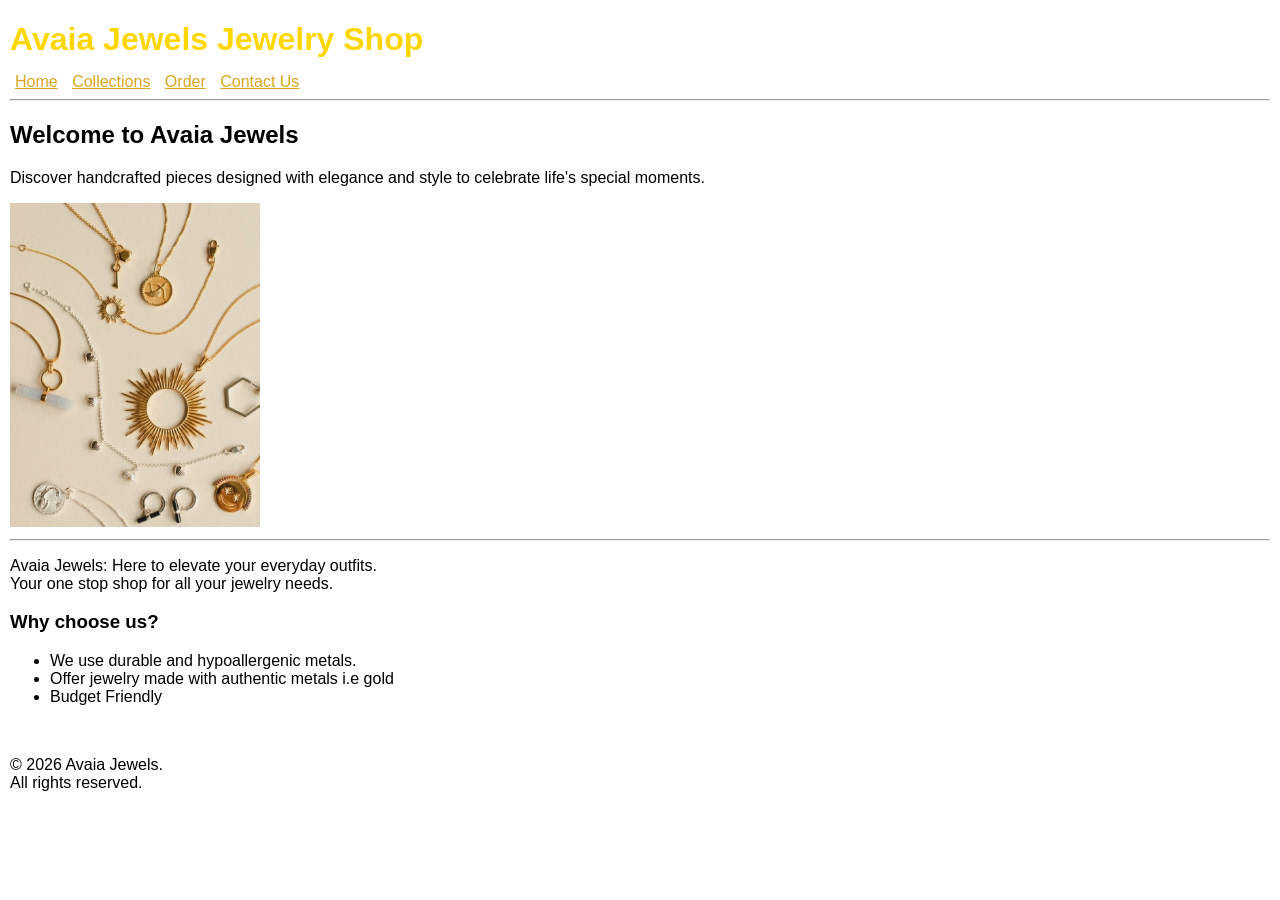
==== Index.html @ 919a34de "site" ====
<!DOCTYPE html>
<html>
<head>

    <title>Avaia Jewels-Home</title>

    <style>
        body {
            font-family: Arial;
            text-align: centre;
            margin: 10px;
        }

        h1{
            color:gold;
            margin-bottom: 15px;
        }

        nav a{
            margin: 5px;
            color: goldenrod;
            font-weight:normal;
        }

    </style>
</head>

<body>

     <h1>Avaia Jewels Jewelry Shop</h1>

    <nav>
        <a href="index.html">Home</a>
        <a href="collections.html">Collections</a>
        <a href="Order.html">Order</a>
        <a href="contact.html">Contact Us</a>
    </nav>

    <hr>

    <h2>Welcome to Avaia Jewels</h2>

    <p>
        Discover handcrafted pieces designed with elegance and style to celebrate life's special moments.
    </p>

    <img src="./images/jewelry.jpg" alt="Assorted jewelry" width="250" length="250"> 

    <hr>

    <p>Avaia Jewels: Here to elevate your everyday outfits.<br>
        Your one stop shop for all your jewelry needs.
    </p>

    <h3>Why choose us? </h3>
    <ul>
        <li>We use durable and hypoallergenic metals.</li>
        <li>Offer jewelry made with authentic metals i.e gold</li>
        <li>Budget Friendly</li>
    </ul>

    <br>

    <footer> 
        <p>&copy; 2026 Avaia Jewels.<br>All rights reserved.</p>
    </footer>


</body>
</html>
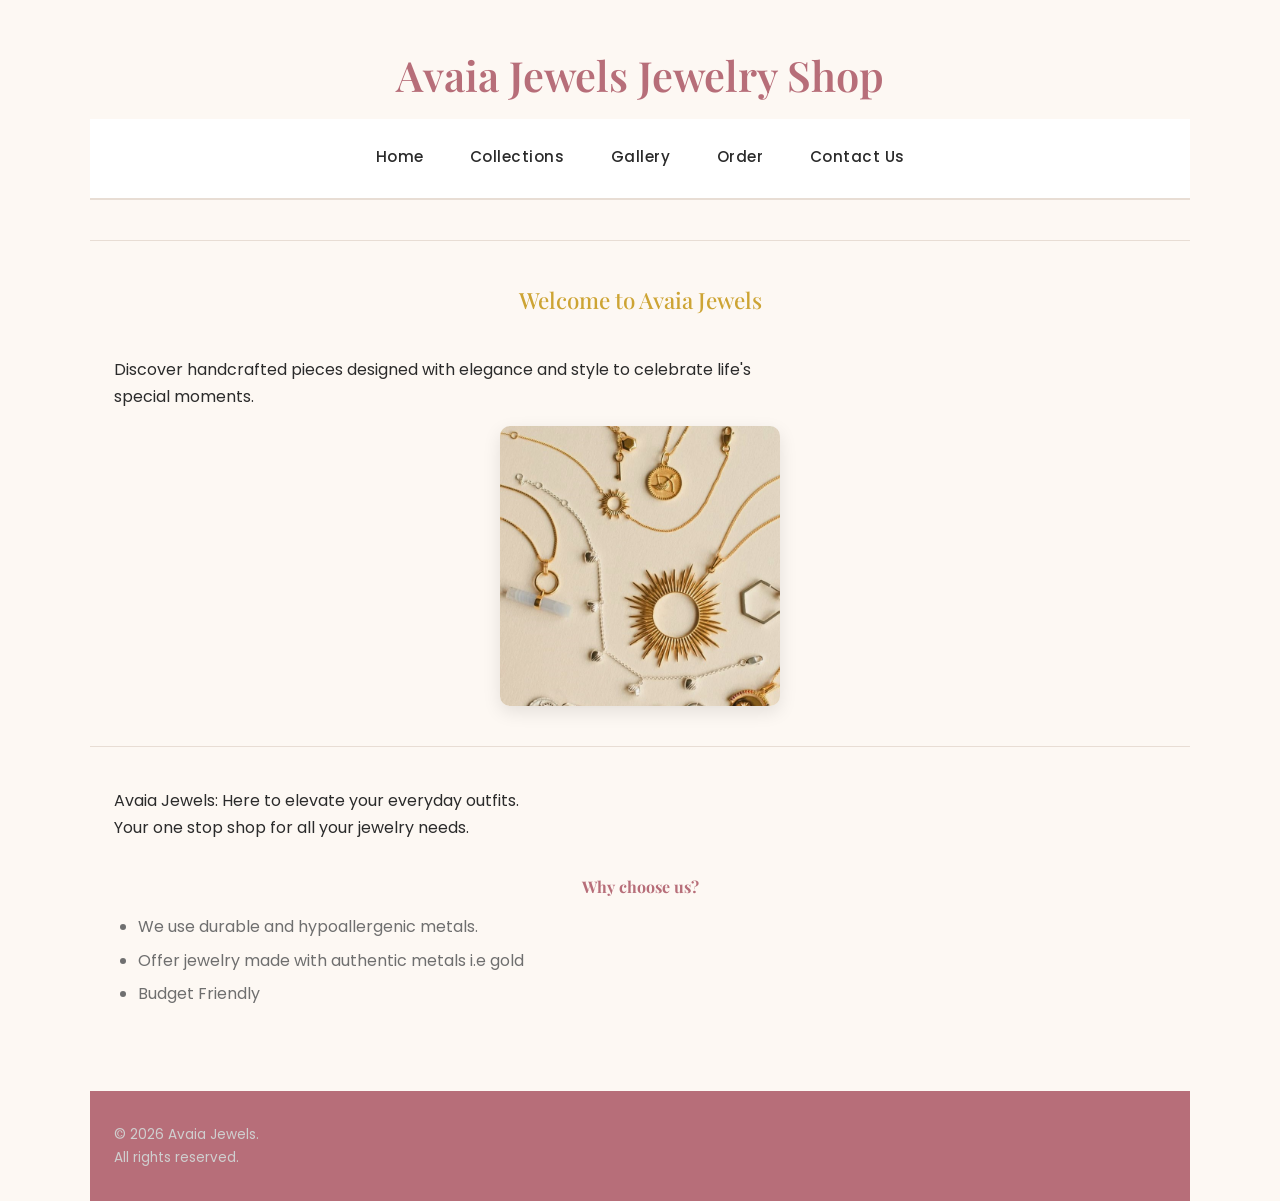
==== commit bbc46ea2: "update" ====
--- a/Index.html
+++ b/Index.html
@@ -3,41 +3,28 @@
 <head>
 
     <title>Avaia Jewels-Home</title>
+    <link rel="stylesheet" href="styles.css" />
 
-    <style>
-        body {
-            font-family: Arial;
-            text-align: centre;
-            margin: 10px;
-        }
-
-        h1{
-            color:gold;
-            margin-bottom: 15px;
-        }
-
-        nav a{
-            margin: 5px;
-            color: goldenrod;
-            font-weight:normal;
-        }
-
-    </style>
 </head>
 
 <body>
 
      <h1>Avaia Jewels Jewelry Shop</h1>
 
+
+     <!--Navigation Bar-->
     <nav>
         <a href="index.html">Home</a>
         <a href="collections.html">Collections</a>
+        <a href="Gallery.html">Gallery</a>
         <a href="Order.html">Order</a>
         <a href="contact.html">Contact Us</a>
     </nav>
 
     <hr>
 
+
+    <!--Welcome Section-->
     <h2>Welcome to Avaia Jewels</h2>
 
     <p>
--- a/styles.css
+++ b/styles.css
@@ -0,0 +1,344 @@
+/* EXTERNAL STYLESHEET */
+
+@import url('https://fonts.googleapis.com/css2?family=Playfair+Display:wght@500;600;700&family=Poppins:wght@300;400;500;600&display=swap');
+
+
+:root {
+  --rose-gold: #b76e79;
+  --rose-gold-dark: #9c5a64;
+  --gold: #cda434;
+  --cream: #fdf8f3;
+  --charcoal: #2b2b2b;
+  --soft-grey: #6f6f6f;
+  --border: #e8ddd4;
+  --white: #ffffff;
+}
+
+/*Reset*/
+* {
+  margin: 0;
+  padding: 0;
+  box-sizing: border-box; 
+}
+
+body {
+  font-family: 'Poppins', sans-serif;
+  background: var(--cream);
+  color: var(--charcoal);
+  line-height: 1.7;
+}
+
+img {
+  max-width: 100%;
+  display: block;
+  border-radius: 10px;
+}
+
+hr {
+  border: none;
+  border-top: 1px solid var(--border);
+  margin: 2.5rem 0;
+}
+
+/*Page Headings */
+body > h1 {
+  font-family: 'Playfair Display', serif;
+  font-weight: 600;
+  font-size: 2.6rem;
+  text-align: center;
+  color: var(--rose-gold);
+  padding: 2.5rem 1.5rem 0.5rem;
+}
+
+body > h2 {
+  text-align: center;
+  font-family: 'Playfair Display', serif;
+  font-weight: 500;
+  font-size: 1.4rem;
+  color: var(--gold);
+  padding-bottom: 1.5rem;
+}
+
+/* CSS FlexBox Implementation */
+
+nav {
+  display: flex;
+  justify-content: center;
+  align-items: center;
+  gap: 2.5rem;
+  background: var(--white);
+  padding: 1.2rem 2rem;
+  border-bottom: 2px solid var(--border);
+  position: sticky;
+  top: 0;
+  z-index: 100;
+  flex-wrap: wrap;
+}
+
+nav a {
+  text-decoration: none;
+  color: var(--charcoal);
+  font-weight: 500;
+  font-size: 0.95rem;
+  letter-spacing: 0.5px;
+  padding: 0.4rem 0.2rem;
+  border-bottom: 2px solid transparent;
+  transition: color 0.3s ease, border-color 0.3s ease;
+}
+
+nav a:hover {
+  color: var(--rose-gold-dark);
+  border-bottom-color: var(--rose-gold);
+}
+
+
+body {
+  max-width: 1100px;
+  margin: 0 auto;
+}
+
+h2, h3, h4, h5 {
+  font-family: 'Playfair Display', serif;
+  color: var(--rose-gold);
+  text-align: center;
+  font-size: medium;
+  margin: 2rem 1.5rem 0.8rem;
+}
+
+p {
+  margin: 0 1.5rem 1rem;
+  color: var(--charcoal);
+  max-width: 650px;
+}
+
+ul, ol {
+  margin: 0 1.5rem 1.5rem 3rem;
+  color: var(--soft-grey);
+}
+
+li { margin-bottom: 0.4rem; }
+
+/*Collections Page*/
+body > img {
+  margin: 0 auto 1rem;
+  width: 280px;
+  height: 280px;
+  object-fit: cover;
+  box-shadow: 0 6px 18px rgba(0, 0, 0, 0.1);
+}
+
+
+table {
+  width: 90%;
+  max-width: 500px;
+  margin: 1rem auto 2rem;
+  border-collapse: collapse;
+  background: var(--white);
+  box-shadow: 0 4px 14px rgba(0, 0, 0, 0.06);
+  border-radius: 8px;
+  overflow: hidden;
+}
+
+th, td {
+  padding: 0.9rem 1.2rem;
+  text-align: left;
+  border-bottom: 1px solid var(--border);
+}
+
+th {
+  background: var(--rose-gold);
+  color: var(--white);
+  font-weight: 500;
+  letter-spacing: 0.5px;
+}
+
+tr:last-child td { border-bottom: none; }
+tr:hover td { background: #fbf3ef; }
+
+
+form {
+  background: var(--white);
+  max-width: 480px;
+  margin: 1.5rem auto 3rem;
+  padding: 2.2rem 2rem;
+  border-radius: 12px;
+  box-shadow: 0 8px 24px rgba(0, 0, 0, 0.08);
+  display: flex;
+  flex-direction: column;
+  gap: 1.2rem;
+}
+
+form label {
+  font-weight: 500;
+  font-size: 0.88rem;
+  color: var(--charcoal);
+  margin-bottom: 0.3rem;
+  display: block;
+}
+
+form input[type="text"],
+form input[type="email"],
+form input[type="tel"],
+form textarea {
+  width: 100%;
+  padding: 0.7rem 0.9rem;
+  border: 1px solid var(--border);
+  border-radius: 6px;
+  font-family: 'Poppins', sans-serif;
+  font-size: 0.92rem;
+  color: var(--charcoal);
+  background: var(--cream);
+  outline: none;
+  transition: border-color 0.3s ease, box-shadow 0.3s ease;
+}
+
+form input:focus,
+form textarea:focus {
+  border-color: var(--rose-gold);
+  box-shadow: 0 0 0 3px rgba(183, 110, 121, 0.15);
+}
+
+form textarea { resize: vertical; }
+
+/* Checkbox group on Order page */
+.checkbox-group {
+  display: flex;
+  align-items: center;
+  gap: 10px;
+  margin-bottom: 15px;
+}
+
+.checkbox-group input[type="checkbox"] {
+  width: 18px;
+  height: 18px;
+}
+
+
+/* Submit / Reset buttons */
+form input[type="submit"],
+form input[type="reset"] {
+  font-family: 'Poppins', sans-serif;
+  font-weight: 500;
+  font-size: 0.9rem;
+  letter-spacing: 0.5px;
+  padding: 0.75rem 1.5rem;
+  border-radius: 6px;
+  cursor: pointer;
+  border: none;
+  transition: all 0.3s ease;
+}
+
+form input[type="submit"] {
+  background: var(--rose-gold);
+  color: var(--white);
+}
+
+form input[type="submit"]:hover {
+  background: var(--rose-gold-dark);
+  transform: translateY(-2px);
+}
+
+form input[type="reset"] {
+  background: transparent;
+  color: var(--soft-grey);
+  border: 1px solid var(--border);
+}
+
+form input[type="reset"]:hover {
+  border-color: var(--rose-gold);
+  color: var(--rose-gold-dark);
+}
+
+/* CSS Flip Cards */
+.gallery-grid {
+  display: flex;
+  flex-wrap: wrap;
+  justify-content: center;
+  gap: 2rem;
+  padding: 1rem 1.5rem 3rem;
+}
+
+.flip-card {
+  width: 250px;
+  height: 280px;
+  perspective: 1200px;
+}
+
+.flip-inner {
+  position: relative;
+  width: 100%;
+  height: 100%;
+  transition: transform 0.7s ease;
+  transform-style: preserve-3d;
+}
+
+.flip-card:hover .flip-inner {
+  transform: rotateY(180deg);
+}
+
+.flip-front, .flip-back {
+  position: absolute;
+  width: 100%;
+  height: 100%;
+  backface-visibility: hidden;
+  border-radius: 12px;
+  overflow: hidden;
+  box-shadow: 0 6px 18px rgba(0, 0, 0, 0.1);
+}
+
+.flip-front img {
+  width: 100%;
+  height: 100%;
+  object-fit: cover;
+  border-radius: 12px;
+  margin: 0;
+}
+
+.flip-back {
+  background: linear-gradient(160deg, var(--rose-gold), var(--rose-gold-dark));
+  transform: rotateY(180deg); /* pre-flipped so it reads correctly on reveal */
+  display: flex;
+  flex-direction: column;
+  align-items: center;
+  justify-content: center;
+  text-align: center;
+  padding: 1.2rem;
+}
+
+.flip-back h4 {
+  color: var(--white);
+  margin: 0 0 0.5rem;
+  font-size: 1.1rem;
+}
+
+.flip-back p {
+  color: #fbeeea;
+  font-size: 0.85rem;
+  margin: 0;
+}
+
+/* Footer */
+footer {
+  text-align: left;
+  background: var(--rose-gold);
+  color: #cfcfcf;
+  padding: 2rem 1.5rem;
+  margin-top: 2rem;
+  font-size: 0.85rem;
+}
+
+footer p { color: #cfcfcf; margin: 0; }
+
+/* RESPONSIVE DESIGN */
+@media (max-width: 700px) {
+  nav { gap: 1.2rem; padding: 1rem; }
+  nav a { font-size: 0.85rem; }
+  body > h1 { font-size: 2rem; }
+  form { margin: 1.5rem 1rem 2rem; }
+  table { width: 100%; }
+}
+
+@media (max-width: 480px) {
+  nav { flex-direction: column; gap: 0.6rem; }
+  .flip-card { width: 100%; max-width: 280px; }
+}
